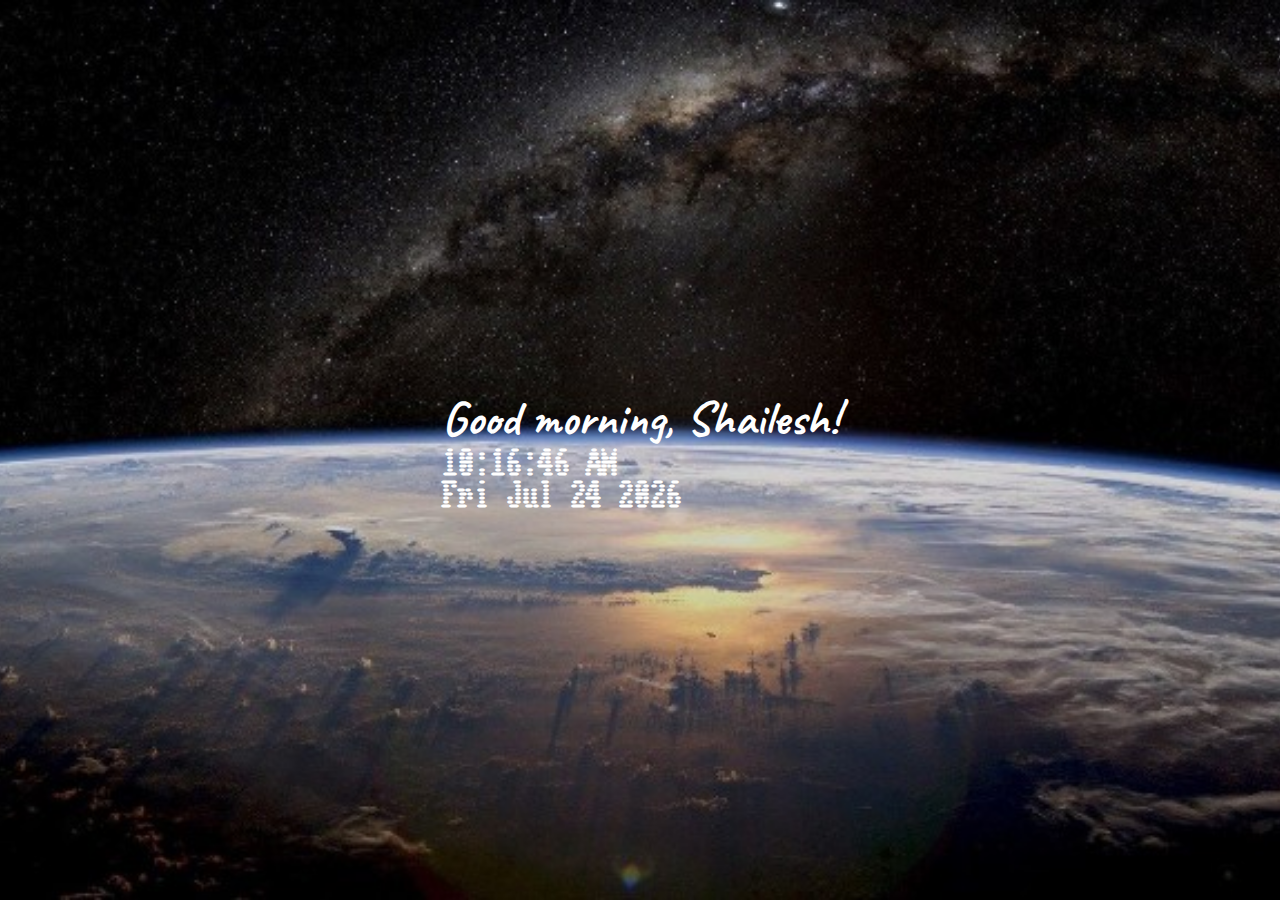
==== tab/index.html @ aec1e591 "modified everything" ====
<!DOCTYPE html>
<html lang="en">

<head>
  <meta charset="UTF-8">
  <meta name="viewport" content="width=device-width, initial-scale=1.0">
  <title>Welcome Shailesh</title>
  <link rel="stylesheet" href="./styles.css">
  <link rel="stylesheet" href="https://fonts.googleapis.com/css?family=Workbench">
  <link rel="stylesheet" href="https://fonts.googleapis.com/css?family=Caveat">

  <link href="https://cdn.jsdelivr.net/npm/bootstrap@5.3.2/dist/css/bootstrap.min.css" rel="stylesheet"
    integrity="sha384-T3c6CoIi6uLrA9TneNEoa7RxnatzjcDSCmG1MXxSR1GAsXEV/Dwwykc2MPK8M2HN" crossorigin="anonymous">
</head>

<body>
  <div class="custom-container">
    <div class="d-flex flex-column justify-content-center align-items-center w-50">
      <h1 class="text-white fs-3" id="greetings"></h1>
      <h3 class="text-white fs-5" id="quote"></h3>
      <h3 class="time text-white fs-2 ff-workbench" id="current-time"></h3>
      <h3 class="text-white fs-2 ff-workbench" id="current-date"></h3>
    </div>
  </div>

  <script src="https://cdn.jsdelivr.net/npm/bootstrap@5.3.2/dist/js/bootstrap.bundle.min.js"
    integrity="sha384-C6RzsynM9kWDrMNeT87bh95OGNyZPhcTNXj1NW7RuBCsyN/o0jlpcV8Qyq46cDfL"
    crossorigin="anonymous"></script>

  <script src="./quotes.js"></script>
  <script src="./datetime.js"></script>
</body>

</html>
---- tab/styles.css ----
* {
  margin: 0;
  padding: 0;
  font-family: "caveat";
  box-sizing: border-box;
}

.fs-3 {
  font-size: 3rem;
}

.fs-2 {
  font-size: 2rem;
}

.text-white {
  color: #fff;
}

.custom-container {
  width: 100%;
  height: 100vh;
  background-color: #04295B;
  display: flex;
  flex-direction: column;
  justify-content: center;
  align-items: center;
  /* position: relative; */

  background-image: url("../images/earth-2.jpg");

  /* Center and scale the image nicely */
  background-position: center;
  background-repeat: no-repeat;
  background-size: cover;
}

.custom-container img {
  width: 100%;
  filter: blur(3px);
  -webkit-filter: blur(3px);
}

.ff-workbench {
  font-family: "workbench";  
}
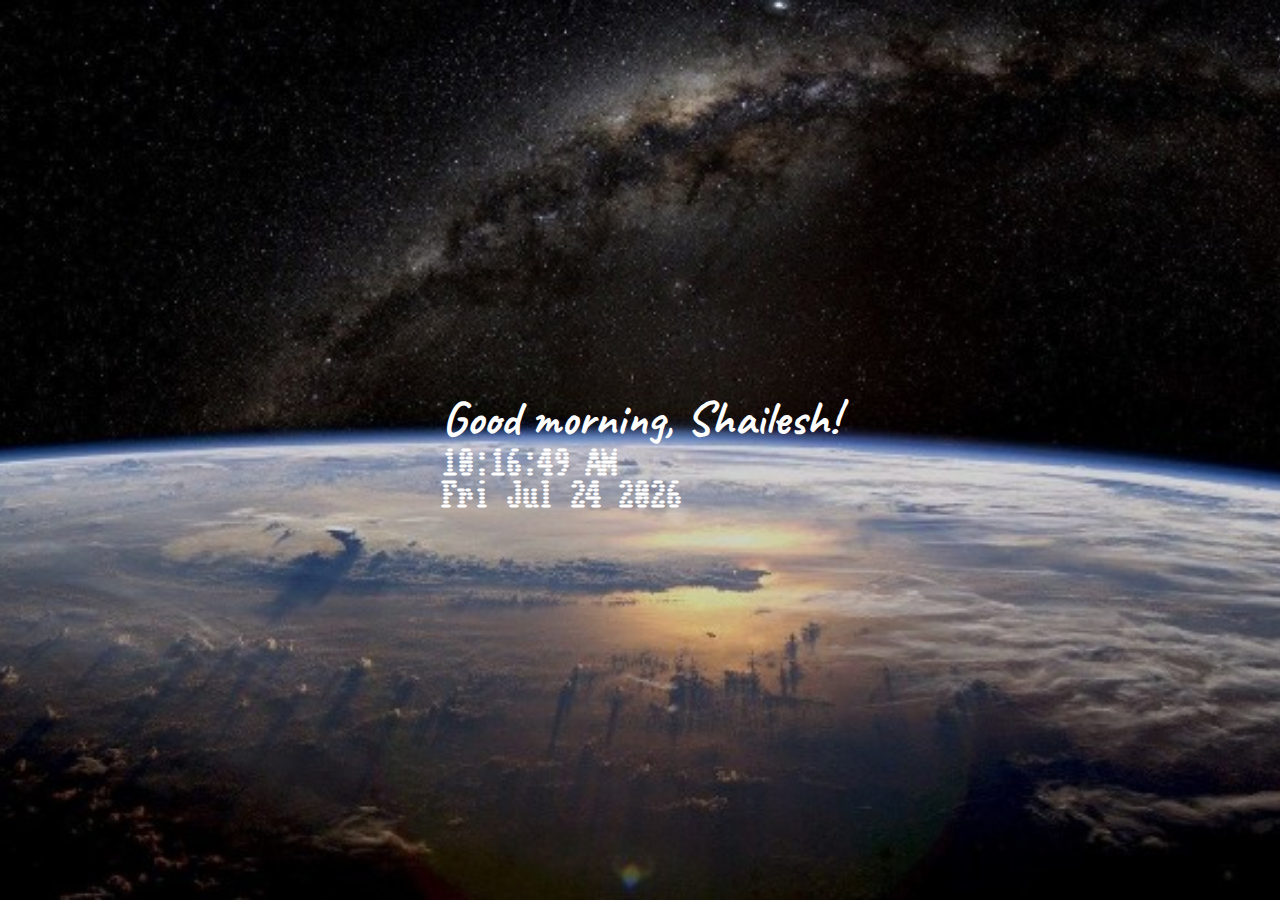
==== commit 9a3889b1: "resolving csp" ====
--- a/tab/index.html
+++ b/tab/index.html
@@ -5,6 +5,7 @@
   <meta charset="UTF-8">
   <meta name="viewport" content="width=device-width, initial-scale=1.0">
   <title>Welcome Shailesh</title>
+  
   <link rel="stylesheet" href="./styles.css">
   <link rel="stylesheet" href="https://fonts.googleapis.com/css?family=Workbench">
   <link rel="stylesheet" href="https://fonts.googleapis.com/css?family=Caveat">
@@ -27,8 +28,9 @@
     integrity="sha384-C6RzsynM9kWDrMNeT87bh95OGNyZPhcTNXj1NW7RuBCsyN/o0jlpcV8Qyq46cDfL"
     crossorigin="anonymous"></script>
 
-  <script src="./quotes.js"></script>
+  <!-- <script src="./quotes.js"></script> -->
   <script src="./datetime.js"></script>
+  <script src="./storage.js"></script>
 </body>
 
 </html>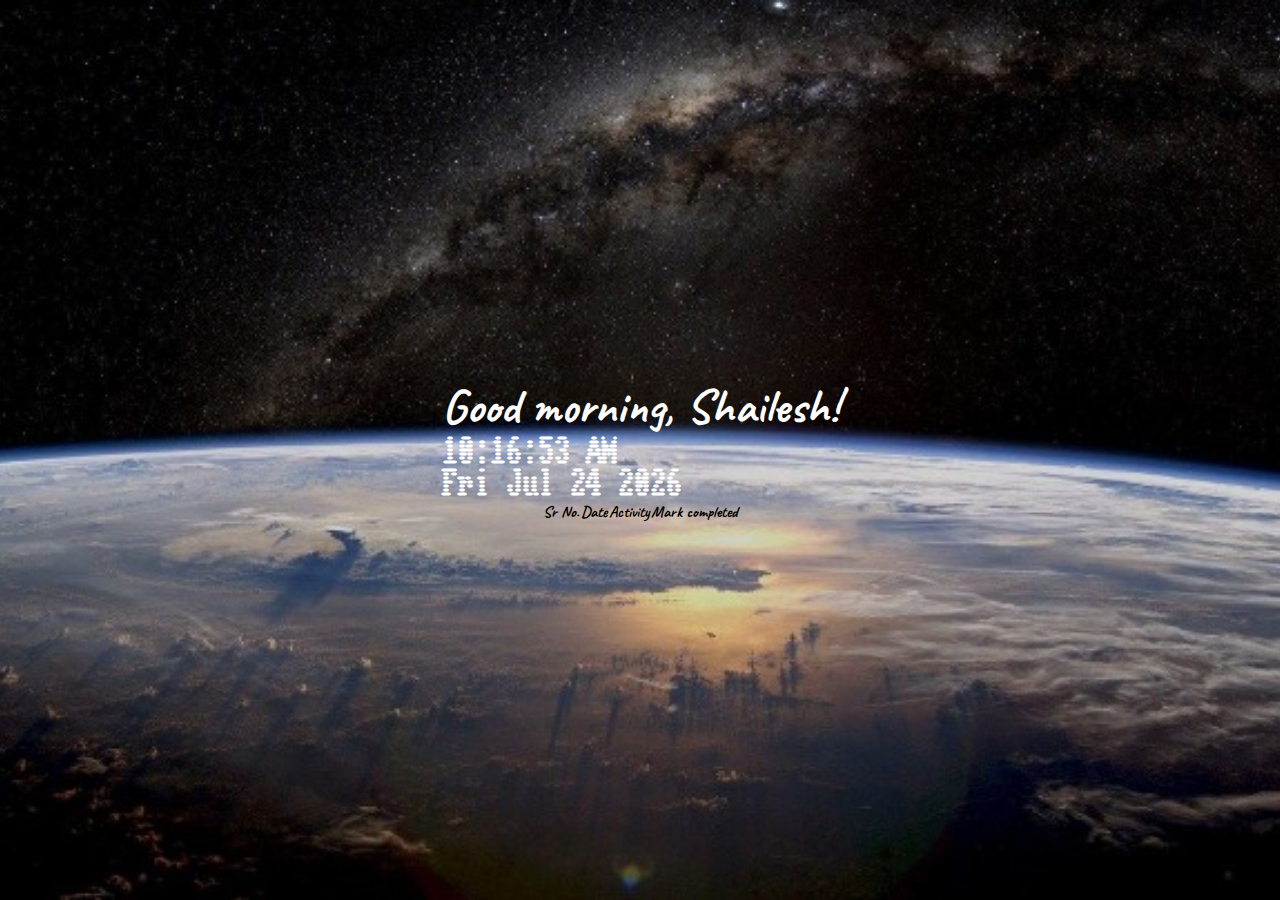
==== commit 1f968dd6: "timesheet fetch added from localhost" ====
--- a/tab/index.html
+++ b/tab/index.html
@@ -5,7 +5,7 @@
   <meta charset="UTF-8">
   <meta name="viewport" content="width=device-width, initial-scale=1.0">
   <title>Welcome Shailesh</title>
-  
+
   <link rel="stylesheet" href="./styles.css">
   <link rel="stylesheet" href="https://fonts.googleapis.com/css?family=Workbench">
   <link rel="stylesheet" href="https://fonts.googleapis.com/css?family=Caveat">
@@ -22,6 +22,21 @@
       <h3 class="time text-white fs-2 ff-workbench" id="current-time"></h3>
       <h3 class="text-white fs-2 ff-workbench" id="current-date"></h3>
     </div>
+
+    <div id="timesheet" class="table-responsive w-100 px-5 mt-5">
+      <table class="table table-bordered table-transparent">
+        <thead>
+          <tr>
+            <th>Sr No.</th>
+            <th>Date</th>
+            <th>Activity</th>
+            <th>Mark completed</th>
+          </tr>
+        </thead>
+        <tbody id="timesheet-body">
+        </tbody>
+      </table>
+    </div>
   </div>
 
   <script src="https://cdn.jsdelivr.net/npm/bootstrap@5.3.2/dist/js/bootstrap.bundle.min.js"
@@ -30,7 +45,8 @@
 
   <!-- <script src="./quotes.js"></script> -->
   <script src="./datetime.js"></script>
-  <script src="./storage.js"></script>
+  <script src="./timesheet.js"></script>
+  <!-- <script src="./storage.js"></script> -->
 </body>
 
 </html>--- a/tab/styles.css
+++ b/tab/styles.css
@@ -42,5 +42,9 @@
 }
 
 .ff-workbench {
-  font-family: "workbench";  
+  font-family: "workbench";
 }
+
+.table-transparent {
+  --bs-table-bg: transparent !important;
+}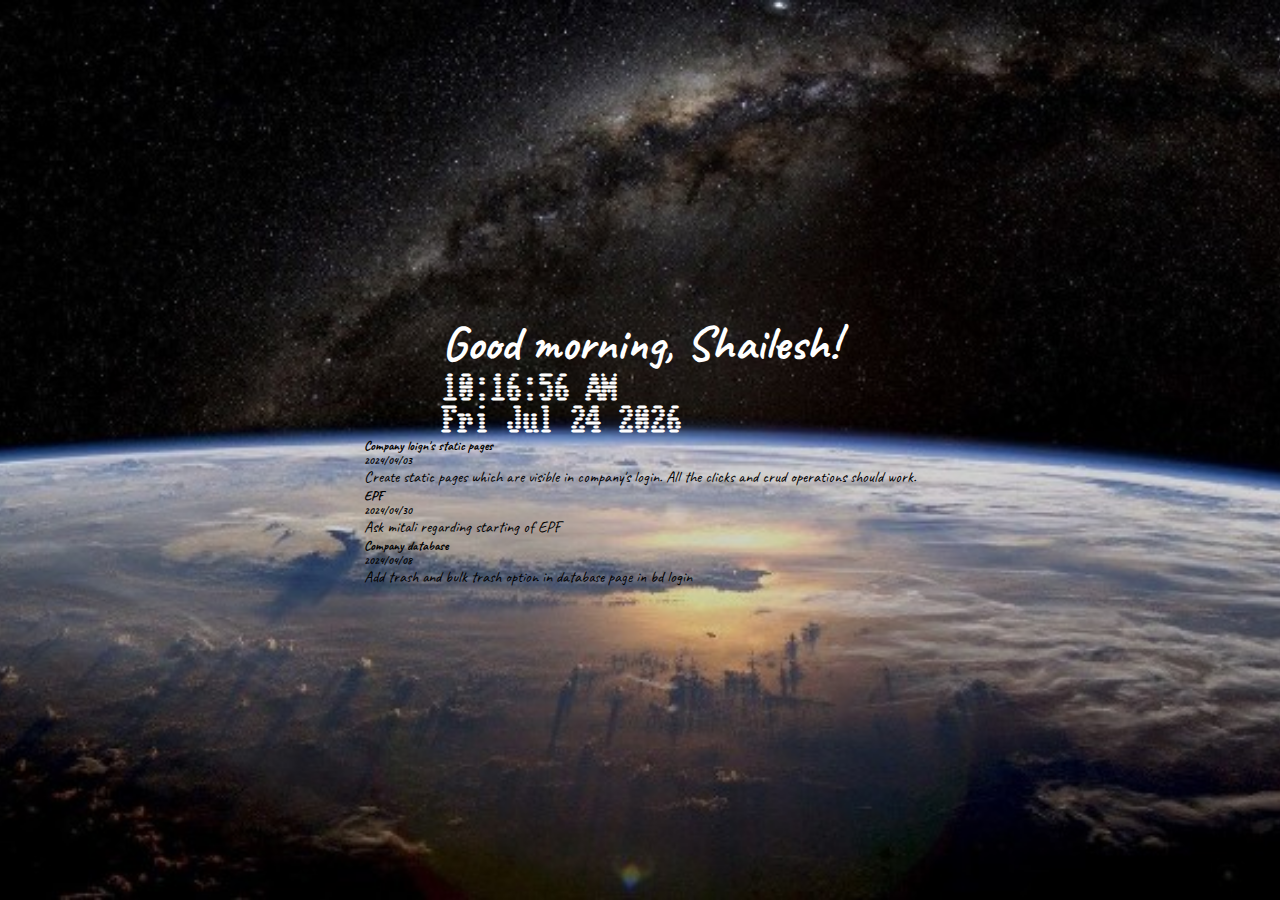
==== commit 6e7cdbb4: "changes in cards" ====
--- a/tab/index.html
+++ b/tab/index.html
@@ -23,7 +23,41 @@
       <h3 class="text-white fs-2 ff-workbench" id="current-date"></h3>
     </div>
 
-    <div id="timesheet" class="table-responsive w-100 px-5 mt-5">
+    <div class="row mt-5">
+      <div class="col-md-4 col-sm-6 col-12">
+        <div class="card">
+          <div class="card-body">
+            <h5 class="card-title">Company loign's static pages</h5>
+            <h6 class="card-subtitle mb-2 text-body-secondary">2024/04/03</h6>
+            <p class="card-text">
+              Create static pages which are visible in company's login. All the clicks and crud operations should work.
+            </p>
+          </div>
+        </div>
+      </div>
+      <div class="col-md-4 col-sm-6 col-12">
+        <div class="card">
+          <div class="card-body">
+            <h5 class="card-title">EPF</h5>
+            <h6 class="card-subtitle mb-2 text-body-secondary">2024/04/30</h6>
+            <p class="card-text">Ask mitali regarding starting of EPF</p>
+          </div>
+        </div>
+      </div>
+      <div class="col-md-4 col-sm-6 col-12">
+        <div class="card">
+          <div class="card-body">
+            <h5 class="card-title">Company database</h5>
+            <h6 class="card-subtitle mb-2 text-body-secondary">2024/04/08</h6>
+            <p class="card-text">
+              Add trash and bulk trash option in database page in bd login
+            </p>
+          </div>
+        </div>
+      </div>
+    </div>
+
+    <!-- <div id="timesheet" class="table-responsive w-100 px-5 mt-5">
       <table class="table table-bordered table-transparent">
         <thead>
           <tr>
@@ -37,7 +71,7 @@
         </tbody>
       </table>
     </div>
-  </div>
+  </div> -->
 
   <script src="https://cdn.jsdelivr.net/npm/bootstrap@5.3.2/dist/js/bootstrap.bundle.min.js"
     integrity="sha384-C6RzsynM9kWDrMNeT87bh95OGNyZPhcTNXj1NW7RuBCsyN/o0jlpcV8Qyq46cDfL"
@@ -45,7 +79,7 @@
 
   <!-- <script src="./quotes.js"></script> -->
   <script src="./datetime.js"></script>
-  <script src="./timesheet.js"></script>
+  <!-- <script src="./timesheet.js"></script> -->
   <!-- <script src="./storage.js"></script> -->
 </body>
 
